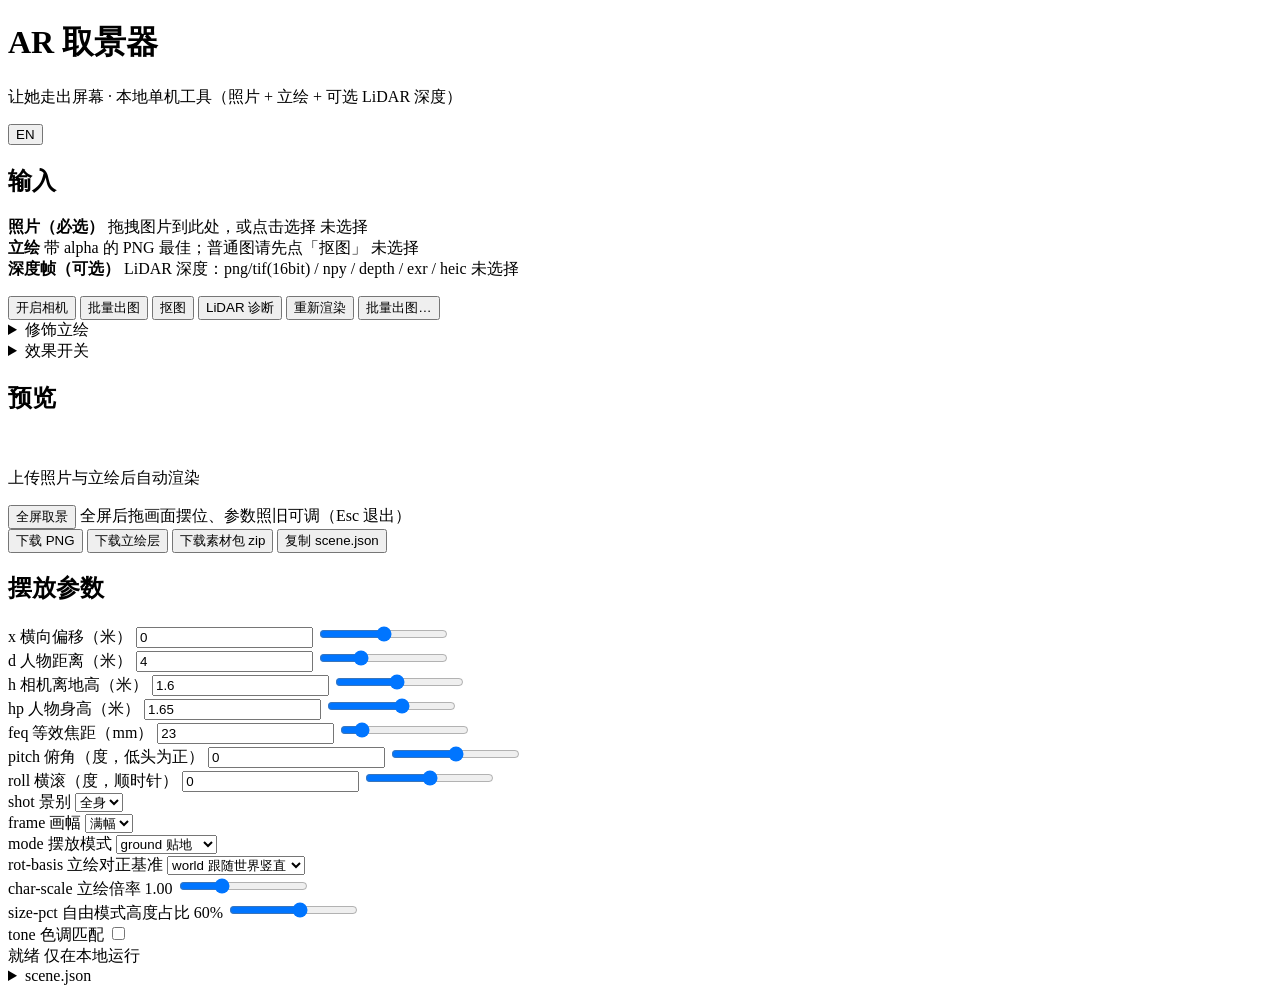
==== src/arcam/webui/index.html @ bf7e6ead "v1.6.0：功能再扩充——lidar sim 合成器、阴影方向/浓度、网页批量出图 CLI： - arcam lidar sim：按已知真值合成深度帧，落盘 .depth 序列或 --push 推给" ====
<!DOCTYPE html>
<html lang="zh-CN">
<head>
<meta charset="utf-8">
<meta name="viewport" content="width=device-width, initial-scale=1">
<title>AR 取景器 — arcam web</title>
<!-- 静态资源由 webapp 的 GET /static/* 提供（WEB-SPEC §1）；零 CDN、零构建。 -->
<link rel="stylesheet" href="/static/style.css">
<script src="/static/i18n.js" defer></script>
<script src="/static/hud.js" defer></script>
<script src="/static/live.js" defer></script>
<script src="/static/app.js" defer></script>
</head>
<body>
<div id="app">

  <header id="topbar">
    <h1>AR 取景器</h1>
    <p id="app-sub">让她走出屏幕 · 本地单机工具（照片 + 立绘 + 可选 LiDAR 深度）</p>
    <button type="button" id="btn-lang" class="lang-btn" title="切换语言">EN</button>
  </header>

  <main id="layout">

    <!-- 左栏：输入 -->
    <section class="col">
      <h2 data-t="sec.input">输入</h2>

      <div class="drop-zone" id="drop-photo">
        <strong data-t="dz.photo">照片（必选）</strong>
        <span class="dz-hint" data-t="dz.photoHint">拖拽图片到此处，或点击选择</span>
        <span class="dz-name empty" id="photo-name">未选择</span>
      </div>
      <input type="file" id="file-photo" accept="image/*" hidden>
      <!-- 批量模式：一次多选照片，同一立绘同一组参数出一套 zip（/api/batch） -->
      <input type="file" id="file-photos" accept="image/*" multiple hidden>
      <!-- 批量：多选照片 → 同一立绘同一组参数 → 一个 zip（/api/batch） -->
      <input type="file" id="file-photos" accept="image/*" multiple hidden>

      <div class="drop-zone" id="drop-char">
        <strong data-t="dz.char">立绘</strong>
        <span class="dz-hint" data-t="dz.charHint">带 alpha 的 PNG 最佳；普通图请先点「抠图」</span>
        <span class="dz-name empty" id="char-name">未选择</span>
      </div>
      <input type="file" id="file-char" accept="image/*" hidden>

      <div class="drop-zone" id="drop-depth">
        <strong data-t="dz.depth">深度帧（可选）</strong>
        <span class="dz-hint" data-t="dz.depthHint">LiDAR 深度：png/tif(16bit) / npy / depth / exr / heic</span>
        <span class="dz-name empty" id="depth-name">未选择</span>
      </div>
      <input type="file" id="file-depth" accept="image/*,.npy,.depth,.exr,.heic" hidden>

      <p class="hint" id="input-hint"></p>

      <div class="btn-row">
        <button type="button" id="btn-live" data-t="btn.live">开启相机</button>
        <button type="button" id="btn-batch" data-t="btn.batch">批量出图</button>
        <button type="button" id="btn-matte" data-t="btn.cutAi">抠图</button>
        <button type="button" id="btn-lidar">LiDAR 诊断</button>
        <button type="button" id="btn-rerender" data-t="btn.rerender">重新渲染</button>
        <button type="button" id="btn-batch" data-t="btn.batch">批量出图…</button>
      </div>

      <!-- 修图线（原版折叠区：纯色底 / 裁边 / 还原，index.html:242-246） -->
      <details class="fold">
        <summary data-t="fold.edit">修饰立绘</summary>
        <p class="fold-tip" data-t="fold.editTip">抠图 / 裁边 / 还原 —— 把手上这张立绘修干净（不是换一张）</p>
        <div class="btn-row">
          <button type="button" id="btn-cut-solid" data-t="btn.cutSolid">纯色底抠图</button>
          <button type="button" id="btn-trim" data-t="btn.trim">自动裁边</button>
          <button type="button" id="btn-reset" data-t="btn.reset">还原</button>
        </div>
        <p class="hint" id="edit-note"></p>
      </details>

      <!-- 效果开关（原版 btn.grid/light/grain/shadow + 自动摆正） -->
      <details class="fold">
        <summary data-t="fold.fx">效果开关</summary>
        <div class="check-grid">
          <label class="chk"><input type="checkbox" id="fx-light" checked> <span data-t="btn.light">光线匹配</span></label>
          <label class="chk"><input type="checkbox" id="fx-grain" checked> <span data-t="btn.grain">颗粒匹配</span></label>
          <label class="chk"><input type="checkbox" id="fx-shadow" checked> <span data-t="btn.shadow">接触阴影</span></label>
          <label class="chk"><input type="checkbox" id="fx-hud-grid" checked> <span data-t="btn.grid">地面网格</span></label>
          <label class="chk"><input type="checkbox" id="fx-hud-horizon"> <span data-t="btn.horizon">地平线</span></label>
          <label class="chk"><input type="checkbox" id="fx-hud-body"> <span data-t="btn.body">人体参考</span></label>
        </div>
        <div class="param-row">
          <label for="p-shadow-az-rng">阴影方位 <span class="val" id="p-shadow-az-val">0°</span></label>
          <input type="range" id="p-shadow-az-rng" min="-75" max="75" step="5" value="0">
        </div>
        <div class="param-row">
          <label for="p-shadow-op-rng">阴影浓度 <span class="val" id="p-shadow-op-val">1.00</span></label>
          <input type="range" id="p-shadow-op-rng" min="0" max="2" step="0.05" value="1">
        </div>
        <div class="btn-row">
          <button type="button" id="btn-autofix" data-t="btn.autoFix">自动摆正</button>
        </div>
        <p class="hint" data-t="hint.fx">HUD 三件只画在预览上，不出图；光影三件直接改变出图</p>
      </details>
    </section>

    <!-- 右栏：预览（含相机视频层与 HUD 浮层） -->
    <section class="col">
      <h2 data-t="sec.preview">预览</h2>
      <div class="canvas-wrap" id="stage">
        <video id="cam-video" playsinline muted hidden></video>
        <canvas id="preview-canvas" width="16" height="9"></canvas>
        <canvas id="hud-canvas" width="16" height="9" hidden></canvas>
        <p class="hint" id="preview-empty" data-t="preview.empty">上传照片与立绘后自动渲染</p>
        <p class="tip" id="tip" hidden></p>
      </div>
      <div class="btn-row" id="live-row" hidden>
        <button type="button" id="btn-shot" data-t="btn.shot">拍照</button>
        <span class="zoom-cell" id="zoom-cell" hidden>
          <label for="zoom-rng" data-t="live.zoom">变焦</label>
          <input type="range" id="zoom-rng" min="1" max="1" step="0.1" value="1">
          <span class="val" id="zoom-val">1.0×</span>
        </span>
      </div>
      <div class="btn-row">
        <button type="button" id="btn-fullscreen" data-t="btn.fullscreen">全屏取景</button>
        <span class="hint" data-t="hint.fullscreen">全屏后拖画面摆位、参数照旧可调（Esc 退出）</span>
      </div>
      <div class="env-box" id="env-box" hidden></div>
      <div class="btn-row">
        <button type="button" id="btn-png" data-t="btn.png">下载 PNG</button>
        <button type="button" id="btn-layer" data-t="btn.layer">下载立绘层</button>
        <button type="button" id="btn-bundle" data-t="btn.bundle">下载素材包 zip</button>
        <button type="button" id="btn-copy-scene" data-t="btn.copyScene">复制 scene.json</button>
      </div>
    </section>
  </main>

  <!-- 全身 / 半身二选一（导入立绘后弹一次，index.html:443-460） -->
  <div class="kind-modal" id="kind-modal" hidden>
    <div class="kind-card">
      <p class="kd-title" data-t="kind.title">这张立绘是全身还是半身？</p>
      <p class="kd-tip" data-t="kind.tip">全身 = 脚踩地面（贴地）；半身 = 切口压在取景框下边（自由 + 贴下）。选完还能在「摆位」里改</p>
      <div class="btn-row">
        <button type="button" id="kind-full" data-t="kind.full">全身</button>
        <button type="button" id="kind-half" data-t="kind.half">半身</button>
        <button type="button" id="kind-close" class="ghost" data-t="kind.close">不选，保持现状</button>
      </div>
    </div>
  </div>

  <!-- 底部：摆放参数（默认值 = 原版 S 默认，WEB-SPEC §2） -->
  <section id="panel-params">
    <h2>摆放参数</h2>
    <div id="param-grid">

      <div class="param-row">
        <label for="p-x-num">x 横向偏移（米）</label>
        <input type="number" id="p-x-num" step="0.05" value="0">
        <input type="range" id="p-x-rng" min="-6" max="6" step="0.05" value="0">
      </div>

      <div class="param-row">
        <label for="p-d-num">d 人物距离（米）</label>
        <input type="number" id="p-d-num" step="0.05" value="4">
        <input type="range" id="p-d-rng" min="0.5" max="12" step="0.05" value="4">
      </div>

      <div class="param-row">
        <label for="p-h-num">h 相机离地高（米）</label>
        <input type="number" id="p-h-num" step="0.05" value="1.6">
        <input type="range" id="p-h-rng" min="0.3" max="3" step="0.05" value="1.6">
      </div>

      <div class="param-row">
        <label for="p-hp-num">hp 人物身高（米）</label>
        <input type="number" id="p-hp-num" step="0.01" value="1.65">
        <input type="range" id="p-hp-rng" min="0.4" max="2.5" step="0.01" value="1.65">
      </div>

      <div class="param-row">
        <label for="p-feq-num">feq 等效焦距（mm）</label>
        <input type="number" id="p-feq-num" step="0.5" value="23">
        <input type="range" id="p-feq-rng" min="10" max="120" step="0.5" value="23">
      </div>

      <div class="param-row">
        <label for="p-pitch-num">pitch 俯角（度，低头为正）</label>
        <input type="number" id="p-pitch-num" step="0.5" value="0">
        <input type="range" id="p-pitch-rng" min="-60" max="60" step="0.5" value="0">
      </div>

      <div class="param-row">
        <label for="p-roll-num">roll 横滚（度，顺时针）</label>
        <input type="number" id="p-roll-num" step="0.5" value="0">
        <input type="range" id="p-roll-rng" min="-90" max="90" step="0.5" value="0">
      </div>

      <div class="param-row">
        <label for="p-shot">shot 景别</label>
        <select id="p-shot">
          <option value="全身" selected>全身</option>
          <option value="膝上">膝上</option>
          <option value="腰上">腰上</option>
          <option value="胸上">胸上</option>
          <option value="头肩">头肩</option>
        </select>
      </div>

      <div class="param-row">
        <label for="p-frame">frame 画幅</label>
        <select id="p-frame">
          <option value="自由">自由</option>
          <option value="1:1">1:1</option>
          <option value="4:5">4:5</option>
          <option value="16:9">16:9</option>
          <option value="9:16">9:16</option>
          <option value="满幅" selected>满幅</option>
        </select>
      </div>

      <div class="param-row">
        <label for="p-mode">mode 摆放模式</label>
        <select id="p-mode">
          <option value="ground" selected>ground 贴地</option>
          <option value="free">free 自由半身</option>
        </select>
      </div>

      <div class="param-row">
        <label for="p-rot">rot-basis 立绘对正基准</label>
        <select id="p-rot">
          <option value="world" selected>world 跟随世界竖直</option>
          <option value="frame">frame 永远画面竖直</option>
        </select>
      </div>

      <div class="param-row" id="row-edge-bar" hidden>
        <label for="p-edge-bar">edge-bar 框条吸附（0–4）</label>
        <select id="p-edge-bar">
          <option value="0" selected>0 不吸附</option>
          <option value="1">1 上</option>
          <option value="2">2 下</option>
          <option value="3">3 左</option>
          <option value="4">4 右</option>
        </select>
      </div>

      <div class="param-row">
        <label for="p-char-scale-rng">char-scale 立绘倍率 <span class="val" id="p-char-scale-val">1.00</span></label>
        <input type="range" id="p-char-scale-rng" min="0.1" max="3" step="0.05" value="1">
      </div>

      <div class="param-row">
        <label for="p-size-pct-rng">size-pct 自由模式高度占比 <span class="val" id="p-size-pct-val">60%</span></label>
        <input type="range" id="p-size-pct-rng" min="10" max="100" step="1" value="60">
      </div>

      <div class="param-row param-row-check">
        <label for="p-tone">tone 色调匹配</label>
        <input type="checkbox" id="p-tone">
      </div>

    </div>
  </section>

  <!-- 状态条 + scene.json -->
  <footer id="footer">
    <div id="status-bar">
      <span id="status-msg" role="status">就绪</span>
      <span class="spacer"></span>
      <span id="status-time"></span>
      <span id="local-chip" title="单用户本机回环，数据不出本机">仅在本地运行</span>
    </div>
    <details id="scene-details">
      <summary>scene.json</summary>
      <pre id="scene-json"></pre>
    </details>
  </footer>

</div>
</body>
</html>
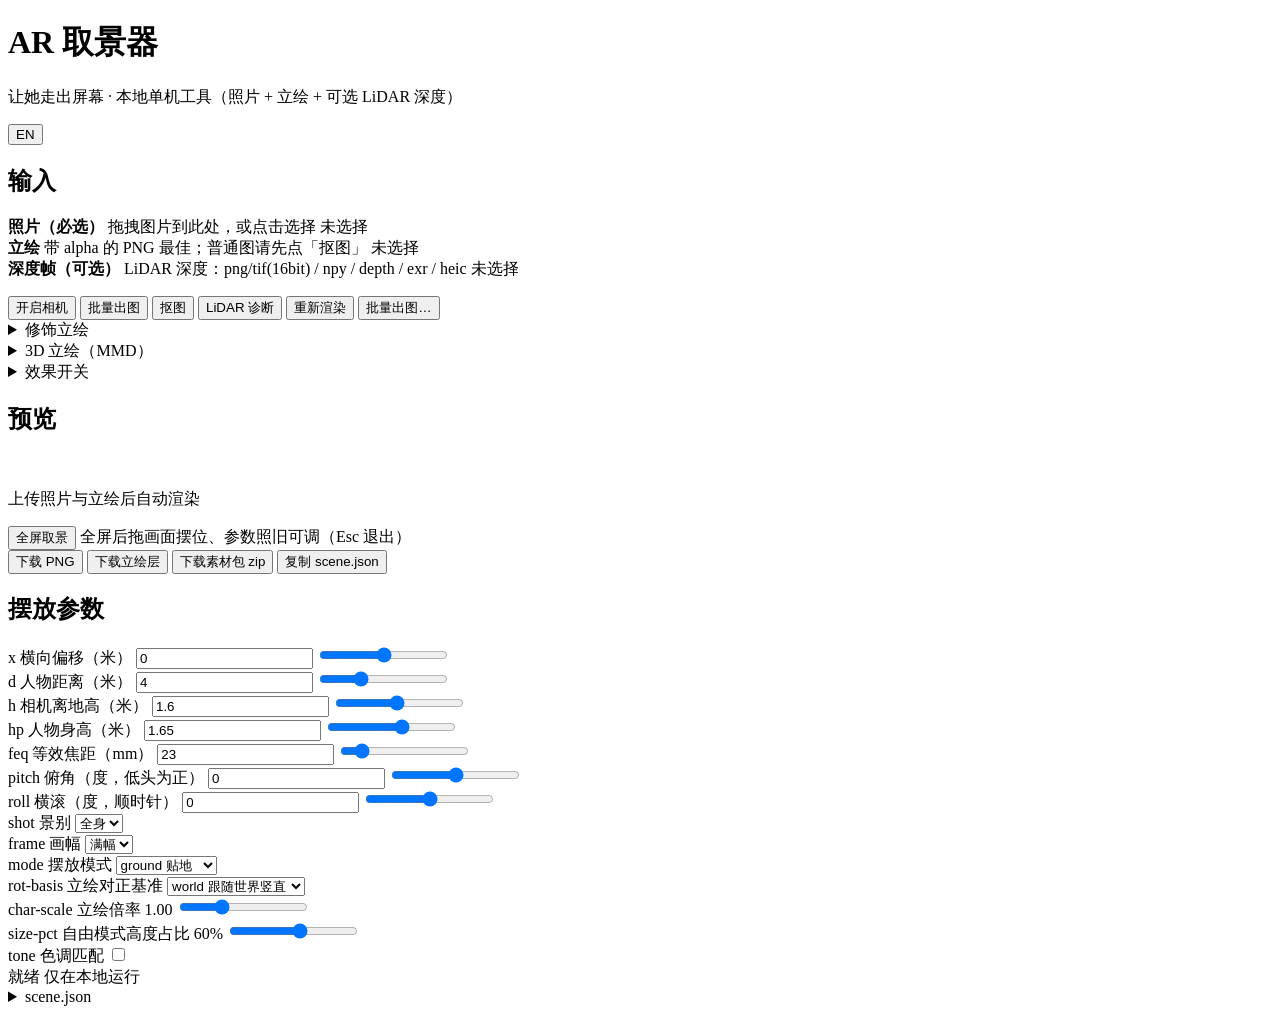
==== commit 096b892e: "v1.7.0：3D 模型支持进入本机网页版——两侧功能对等 本机网页版（webui）此前没有 3D，只有 Pages 版有；本轮补齐，两侧同源。  - vendor 完整 MMD 运行时进 src/a" ====
--- a/src/arcam/webui/index.html
+++ b/src/arcam/webui/index.html
@@ -6,9 +6,16 @@
 <title>AR 取景器 — arcam web</title>
 <!-- 静态资源由 webapp 的 GET /static/* 提供（WEB-SPEC §1）；零 CDN、零构建。 -->
 <link rel="stylesheet" href="/static/style.css">
+<!-- 3D 立绘运行时（MMD；普通 script，内部按需动态 import three.js）。
+     ⚠ importmap 必须在任何动态 import 之前：GLTFLoader / three-mmd 里写的是
+       `import ... from 'three'`（裸模块说明符），只有 importmap 能映射到本地文件。
+     ⚠ mmd.js 用 document.currentScript 拼资源路径，**必须经典 script**。
+       它挂 window.ARCAM_MMD，由 app.js 在 3D 面板里按需调用。 -->
+<script type="importmap">{"imports":{"three":"/static/mmd/three.module.js","three/addons/":"/static/mmd/"}}</script>
 <script src="/static/i18n.js" defer></script>
 <script src="/static/hud.js" defer></script>
 <script src="/static/live.js" defer></script>
+<script src="/static/mmd.js" defer></script>
 <script src="/static/app.js" defer></script>
 </head>
 <body>
@@ -72,6 +79,42 @@
           <button type="button" id="btn-reset" data-t="btn.reset">还原</button>
         </div>
         <p class="hint" id="edit-note"></p>
+      </details>
+
+      <!-- 3D 立绘（MMD）：真透视模型摆进画面（与 Pages 版同源；mmd.js 1:1）。
+           后端只出照片底（render 带 base_only），WebGL 层由本页合成——Python 没有
+           WebGL，这是唯一分工方式。模型不随程序分发，只有本地导入这一条路。 -->
+      <details class="fold">
+        <summary data-t="fold.3d">3D 立绘（MMD）</summary>
+        <p class="fold-tip" data-t="fold.3dTip">用真透视把 MMD 模型摆进画面：脚踩地面、影子落地、俯仰跟着走（景别不适用，模型本来就是全身）</p>
+        <div class="btn-row">
+          <button type="button" id="t3d" data-t="btn.3d">3D 立绘</button>
+          <button type="button" id="f3d" data-t="btn.3dFile">导入模型(.zip/.glb)</button>
+          <button type="button" id="f3dDirBtn" data-t="btn.3dDir">导入文件夹</button>
+        </div>
+        <!-- accept 里必须有 application/octet-stream：安卓选择器按 MIME 过滤 -->
+        <input type="file" id="f3dFile" accept=".glb,.gltf,.zip,.pmx,application/octet-stream,application/zip,model/gltf-binary" hidden>
+        <input type="file" id="f3dDir" webkitdirectory directory multiple hidden>
+        <p class="hint" data-t="hint.3dFile">收 .zip（推荐）/ .glb / 文件夹（散开的 pmx+贴图）/ 单个 .pmx（会缺贴图）</p>
+        <div class="sub" id="model3dLabel" data-t="row.model3d" hidden>模型</div>
+        <div class="btn-row" id="model3dRow" hidden></div>
+        <div class="sub" id="pose3dLabel" data-t="row.pose3d" hidden>姿势</div>
+        <div class="btn-row" id="pose3dRow" hidden></div>
+        <div id="d3dLight" hidden>
+          <div class="d3d-row"><label for="az3d" data-t="light.az">主光方位</label>
+            <input type="range" id="az3d" min="-180" max="180" step="2" value="-38">
+            <span class="val" id="oaz3d">-38°</span></div>
+          <div class="d3d-row"><label for="el3d" data-t="light.el">主光高度</label>
+            <input type="range" id="el3d" min="5" max="85" step="1" value="52">
+            <span class="val" id="oel3d">52°</span></div>
+          <div class="d3d-row"><label for="focus3d" data-t="dof.focus">对焦距离</label>
+            <input type="range" id="focus3d" min="0.5" max="20" step="0.1" value="4">
+            <span class="val" id="ofocus3d">4.0m</span></div>
+          <div class="d3d-row"><label for="dof3d" data-t="dof.amt">虚化强度</label>
+            <input type="range" id="dof3d" min="0" max="1" step="0.05" value="0.45">
+            <span class="val" id="odof3d">0.45</span></div>
+        </div>
+        <p class="hint" id="d3dNote" hidden></p>
       </details>
 
       <!-- 效果开关（原版 btn.grid/light/grain/shadow + 自动摆正） -->
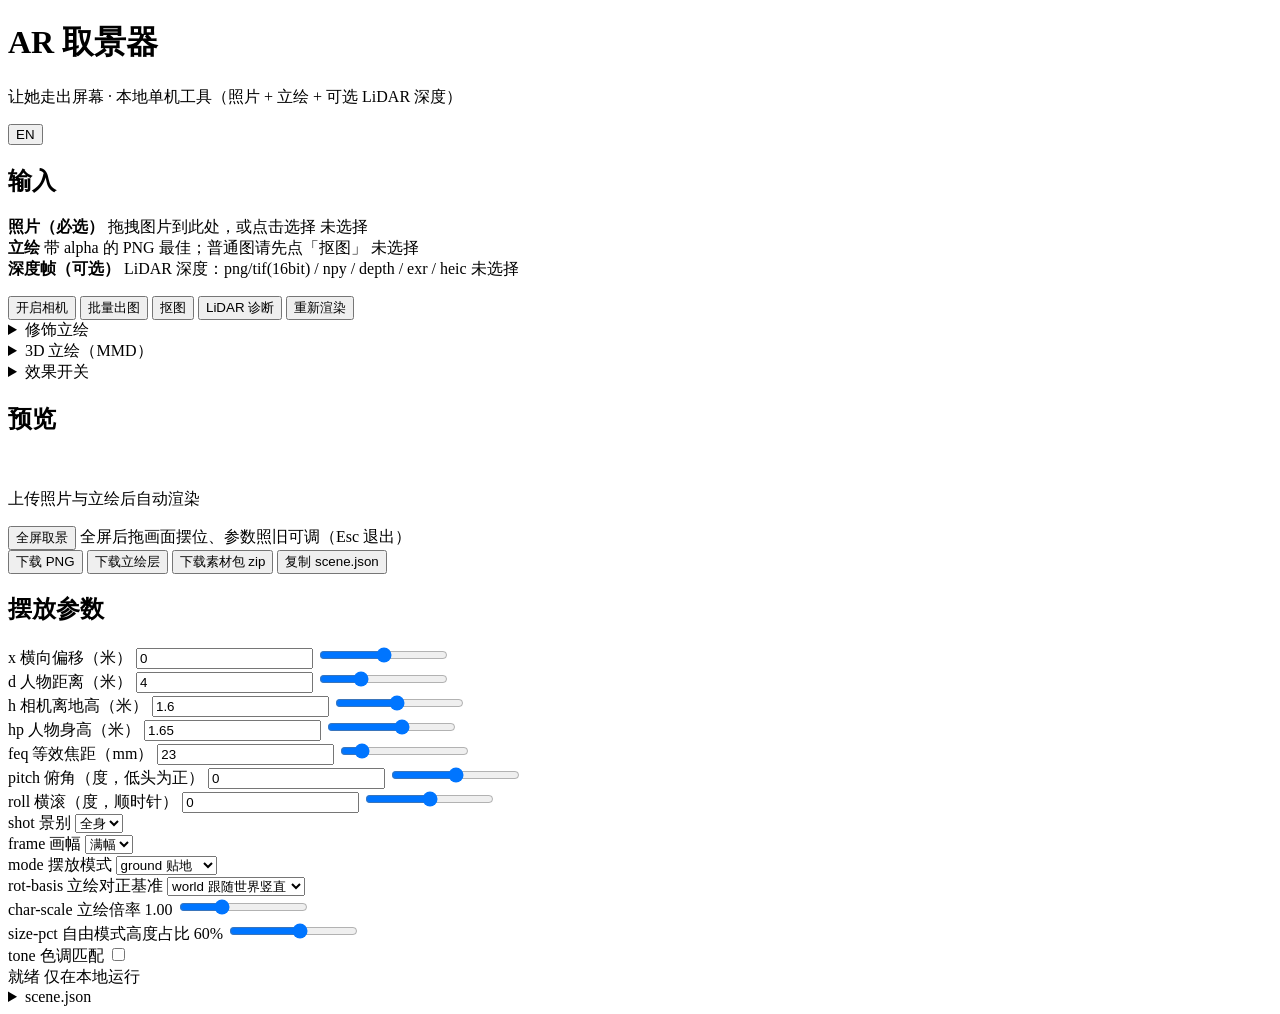
==== commit 47fe1309: "v1.12.0：深度打磨轮——覆盖 92%→98%、1080p 合成 -55%、网页全面中文化 五分区并行（CLI/video 测试、渲染性能、服务健壮性、文档工具链、网页 UX） + 对抗复核 + " ====
--- a/src/arcam/webui/index.html
+++ b/src/arcam/webui/index.html
@@ -22,8 +22,8 @@
 <div id="app">
 
   <header id="topbar">
-    <h1>AR 取景器</h1>
-    <p id="app-sub">让她走出屏幕 · 本地单机工具（照片 + 立绘 + 可选 LiDAR 深度）</p>
+    <h1 data-t="app.h1">AR 取景器</h1>
+    <p id="app-sub" data-t="app.subLocal">让她走出屏幕 · 本地单机工具（照片 + 立绘 + 可选 LiDAR 深度）</p>
     <button type="button" id="btn-lang" class="lang-btn" title="切换语言">EN</button>
   </header>
 
@@ -41,8 +41,6 @@
       <input type="file" id="file-photo" accept="image/*" hidden>
       <!-- 批量模式：一次多选照片，同一立绘同一组参数出一套 zip（/api/batch） -->
       <input type="file" id="file-photos" accept="image/*" multiple hidden>
-      <!-- 批量：多选照片 → 同一立绘同一组参数 → 一个 zip（/api/batch） -->
-      <input type="file" id="file-photos" accept="image/*" multiple hidden>
 
       <div class="drop-zone" id="drop-char">
         <strong data-t="dz.char">立绘</strong>
@@ -64,9 +62,8 @@
         <button type="button" id="btn-live" data-t="btn.live">开启相机</button>
         <button type="button" id="btn-batch" data-t="btn.batch">批量出图</button>
         <button type="button" id="btn-matte" data-t="btn.cutAi">抠图</button>
-        <button type="button" id="btn-lidar">LiDAR 诊断</button>
+        <button type="button" id="btn-lidar" data-t="btn.lidar">LiDAR 诊断</button>
         <button type="button" id="btn-rerender" data-t="btn.rerender">重新渲染</button>
-        <button type="button" id="btn-batch" data-t="btn.batch">批量出图…</button>
       </div>
 
       <!-- 修图线（原版折叠区：纯色底 / 裁边 / 还原，index.html:242-246） -->
@@ -136,6 +133,10 @@
           <label for="p-shadow-op-rng">阴影浓度 <span class="val" id="p-shadow-op-val">1.00</span></label>
           <input type="range" id="p-shadow-op-rng" min="0" max="2" step="0.05" value="1">
         </div>
+        <div class="param-row">
+          <label for="p-grain-scale-rng">颗粒强度 <span class="val" id="p-grain-scale-val">1.00</span></label>
+          <input type="range" id="p-grain-scale-rng" min="0" max="3" step="0.05" value="1">
+        </div>
         <div class="btn-row">
           <button type="button" id="btn-autofix" data-t="btn.autoFix">自动摆正</button>
         </div>
@@ -190,98 +191,101 @@
 
   <!-- 底部：摆放参数（默认值 = 原版 S 默认，WEB-SPEC §2） -->
   <section id="panel-params">
-    <h2>摆放参数</h2>
+    <h2 data-t="sec.params">摆放参数</h2>
     <div id="param-grid">
 
       <div class="param-row">
-        <label for="p-x-num">x 横向偏移（米）</label>
+        <label for="p-x-num" data-t="param.x">x 横向偏移（米）</label>
         <input type="number" id="p-x-num" step="0.05" value="0">
         <input type="range" id="p-x-rng" min="-6" max="6" step="0.05" value="0">
       </div>
 
       <div class="param-row">
-        <label for="p-d-num">d 人物距离（米）</label>
+        <label for="p-d-num" data-t="param.d">d 人物距离（米）</label>
         <input type="number" id="p-d-num" step="0.05" value="4">
         <input type="range" id="p-d-rng" min="0.5" max="12" step="0.05" value="4">
       </div>
 
       <div class="param-row">
-        <label for="p-h-num">h 相机离地高（米）</label>
+        <label for="p-h-num" data-t="param.h">h 相机离地高（米）</label>
         <input type="number" id="p-h-num" step="0.05" value="1.6">
         <input type="range" id="p-h-rng" min="0.3" max="3" step="0.05" value="1.6">
       </div>
 
       <div class="param-row">
-        <label for="p-hp-num">hp 人物身高（米）</label>
+        <label for="p-hp-num" data-t="param.hp">hp 人物身高（米）</label>
         <input type="number" id="p-hp-num" step="0.01" value="1.65">
         <input type="range" id="p-hp-rng" min="0.4" max="2.5" step="0.01" value="1.65">
       </div>
 
       <div class="param-row">
-        <label for="p-feq-num">feq 等效焦距（mm）</label>
+        <label for="p-feq-num" data-t="param.feq">feq 等效焦距（mm）</label>
         <input type="number" id="p-feq-num" step="0.5" value="23">
         <input type="range" id="p-feq-rng" min="10" max="120" step="0.5" value="23">
       </div>
 
       <div class="param-row">
-        <label for="p-pitch-num">pitch 俯角（度，低头为正）</label>
+        <label for="p-pitch-num" data-t="param.pitch">pitch 俯角（度，低头为正）</label>
         <input type="number" id="p-pitch-num" step="0.5" value="0">
         <input type="range" id="p-pitch-rng" min="-60" max="60" step="0.5" value="0">
       </div>
 
       <div class="param-row">
-        <label for="p-roll-num">roll 横滚（度，顺时针）</label>
+        <label for="p-roll-num" data-t="param.roll">roll 横滚（度，顺时针）</label>
         <input type="number" id="p-roll-num" step="0.5" value="0">
         <input type="range" id="p-roll-rng" min="-90" max="90" step="0.5" value="0">
       </div>
 
       <div class="param-row">
-        <label for="p-shot">shot 景别</label>
+        <label for="p-shot" data-t="param.shot">shot 景别</label>
         <select id="p-shot">
-          <option value="全身" selected>全身</option>
-          <option value="膝上">膝上</option>
-          <option value="腰上">腰上</option>
-          <option value="胸上">胸上</option>
-          <option value="头肩">头肩</option>
-        </select>
-      </div>
-
-      <div class="param-row">
-        <label for="p-frame">frame 画幅</label>
+          <option value="全身" selected data-t="shot.全身">全身</option>
+          <option value="膝上" data-t="shot.膝上">膝上</option>
+          <option value="腰上" data-t="shot.腰上">腰上</option>
+          <option value="胸上" data-t="shot.胸上">胸上</option>
+          <option value="头肩" data-t="shot.头肩">头肩</option>
+        </select>
+      </div>
+
+      <div class="param-row">
+        <label for="p-frame" data-t="param.frame">frame 画幅</label>
         <select id="p-frame">
-          <option value="自由">自由</option>
-          <option value="1:1">1:1</option>
-          <option value="4:5">4:5</option>
-          <option value="16:9">16:9</option>
-          <option value="9:16">9:16</option>
-          <option value="满幅" selected>满幅</option>
-        </select>
-      </div>
-
-      <div class="param-row">
-        <label for="p-mode">mode 摆放模式</label>
+          <option value="自由" data-t="frame.自由">自由</option>
+          <option value="1:1" data-t="frame.1:1">1:1</option>
+          <option value="4:5" data-t="frame.4:5">4:5</option>
+          <option value="16:9" data-t="frame.16:9">16:9</option>
+          <option value="9:16" data-t="frame.9:16">9:16</option>
+          <option value="满幅" selected data-t="frame.满幅">满幅</option>
+        </select>
+        <!-- 取景框读数（原版 frameRead，index.html:1971：hud() 里每帧刷）。
+             选完画幅就知道出图裁到多大——不用等渲染完看尺寸。 -->
+        <span class="frame-read" id="frame-read"></span>
+      </div>
+
+      <div class="param-row">
+        <label for="p-mode" data-t="param.mode">mode 摆放模式</label>
         <select id="p-mode">
-          <option value="ground" selected>ground 贴地</option>
-          <option value="free">free 自由半身</option>
-        </select>
-      </div>
-
-      <div class="param-row">
-        <label for="p-rot">rot-basis 立绘对正基准</label>
+          <option value="ground" selected data-t="opt.mode.ground">ground 贴地</option>
+          <option value="free" data-t="opt.mode.free">free 自由半身</option>
+        </select>
+      </div>
+
+      <div class="param-row">
+        <label for="p-rot" data-t="param.rot">rot-basis 立绘对正基准</label>
         <select id="p-rot">
-          <option value="world" selected>world 跟随世界竖直</option>
-          <option value="frame">frame 永远画面竖直</option>
+          <option value="world" selected data-t="opt.rot.world">world 跟随世界竖直</option>
+          <option value="frame" data-t="opt.rot.frame">frame 永远画面竖直</option>
         </select>
       </div>
 
       <div class="param-row" id="row-edge-bar" hidden>
-        <label for="p-edge-bar">edge-bar 框条吸附（0–4）</label>
+        <label for="p-edge-bar" data-t="param.edgeBar">edge-bar 框条吸附（0–4）</label>
         <select id="p-edge-bar">
-          <option value="0" selected>0 不吸附</option>
-          <option value="1">1 上</option>
-          <option value="2">2 下</option>
-          <option value="3">3 左</option>
-          <option value="4">4 右</option>
+          <option value="0" selected data-t="opt.edge.0">0 不吸附</option>
+          <option value="1" data-t="opt.edge.1">1 上</option>
+          <option value="2" data-t="opt.edge.2">2 下</option>
+          <option value="3" data-t="opt.edge.3">3 左</option>
+          <option value="4" data-t="opt.edge.4">4 右</option>
         </select>
       </div>
 
@@ -296,7 +300,7 @@
       </div>
 
       <div class="param-row param-row-check">
-        <label for="p-tone">tone 色调匹配</label>
+        <label for="p-tone" data-t="param.tone">tone 色调匹配</label>
         <input type="checkbox" id="p-tone">
       </div>
 
@@ -309,7 +313,7 @@
       <span id="status-msg" role="status">就绪</span>
       <span class="spacer"></span>
       <span id="status-time"></span>
-      <span id="local-chip" title="单用户本机回环，数据不出本机">仅在本地运行</span>
+      <span id="local-chip" data-t="chip.local" data-t-title="chip.localTitle" title="单用户本机回环，数据不出本机">仅在本地运行</span>
     </div>
     <details id="scene-details">
       <summary>scene.json</summary>
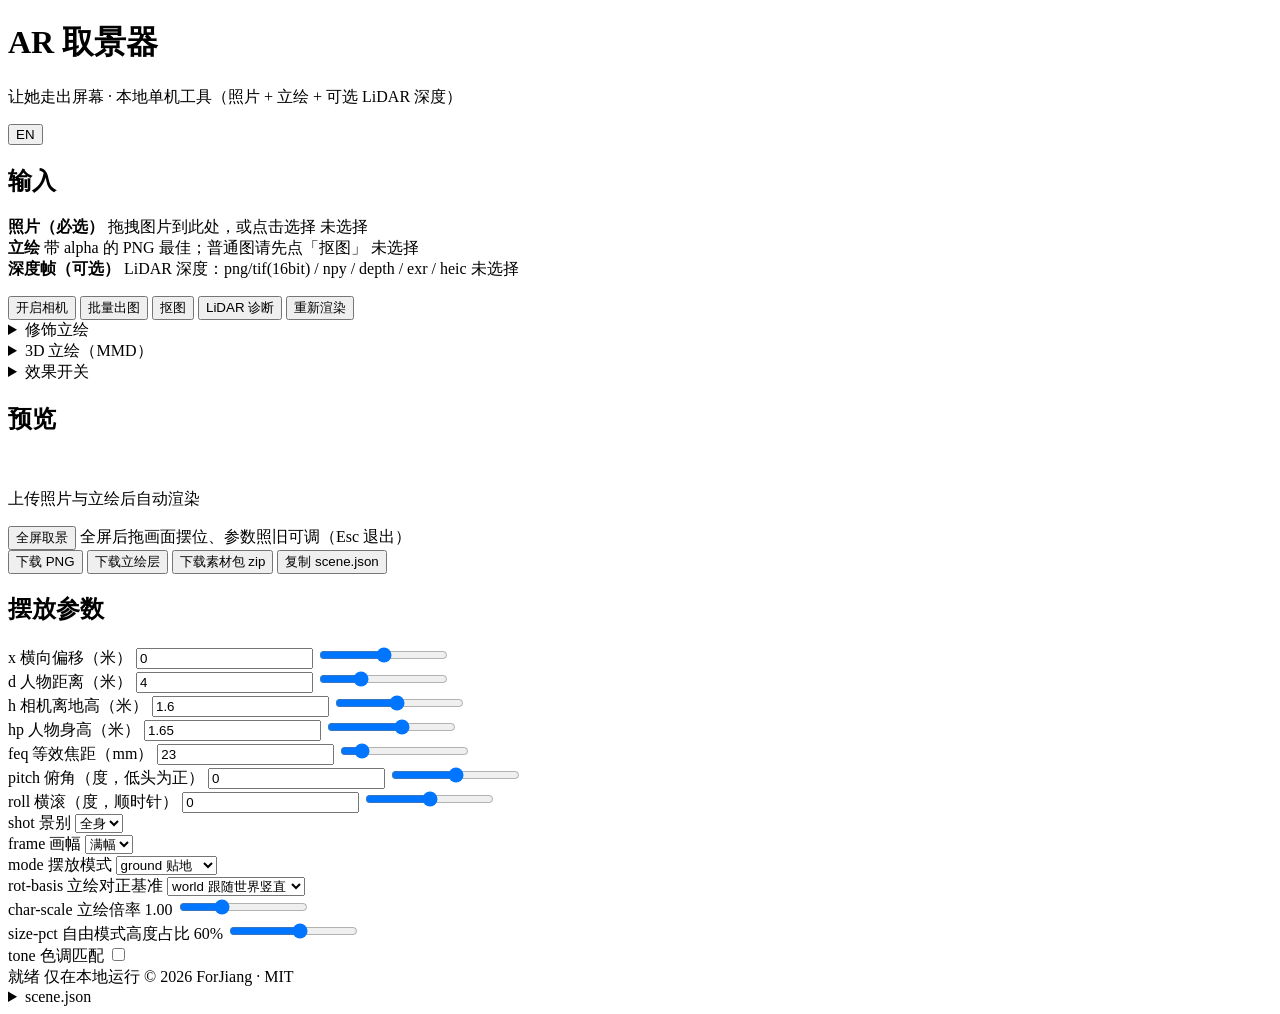
==== commit d14b97eb: "v1.13.3：页脚加「© 2026 ForJiang · MIT」署名行（两侧，data-t 驱动，muted 弱化样式）" ====
--- a/src/arcam/webui/index.html
+++ b/src/arcam/webui/index.html
@@ -1,4 +1,5 @@
 <!DOCTYPE html>
+<!-- SPDX-FileCopyrightText: 2026 ForJiang — SPDX-License-Identifier: MIT -->
 <html lang="zh-CN">
 <head>
 <meta charset="utf-8">
@@ -314,6 +315,7 @@
       <span class="spacer"></span>
       <span id="status-time"></span>
       <span id="local-chip" data-t="chip.local" data-t-title="chip.localTitle" title="单用户本机回环，数据不出本机">仅在本地运行</span>
+        <span id="credit" data-t="footer.credit" class="credit">© 2026 ForJiang · MIT</span>
     </div>
     <details id="scene-details">
       <summary>scene.json</summary>
